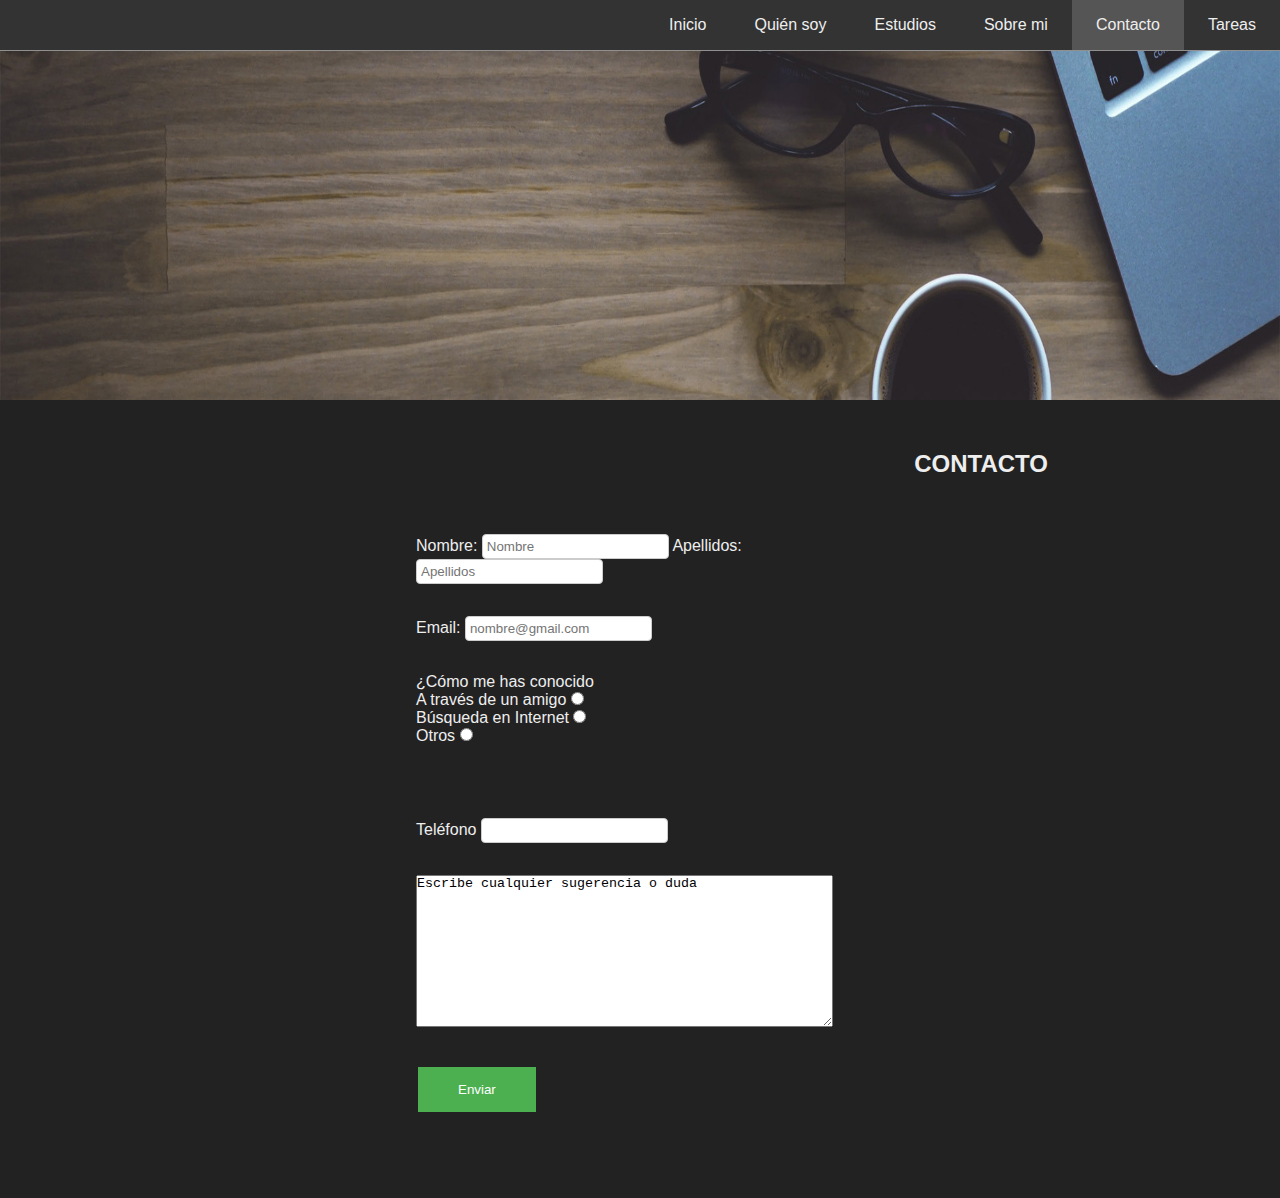
==== contacto.html @ 3a5ba8e9 "Practica funcionando en Chrome y IE11" ====
<!DOCTYPE html>
<html>
	<head>
		<meta charset="utf-8">
		<link rel="stylesheet" type="text/css" href="./styles/style.css">
		<link href="https://fonts.googleapis.com/css?family=Megrim|Poiret+One" rel="stylesheet">

		<title>Contacto del currículum online de Jordi Barrero</title>
	</head>

	<body>
		<header id="nav-header">

			<nav id="main-nav">
				<ul class="navbar-list">
					<li class="navbar-list-item">
						<a href="index.html">Inicio</a>
					</li>
					<li class="navbar-list-item">
						<a href="">Quién soy</a>
					</li>
					<li class="navbar-list-item">
						<a href="">Estudios</a>
					</li>
					<li class="navbar-list-item">
						<a href="">Sobre mi</a>
					</li>
					<li class="navbar-list-item active">
						<a href="contacto.html">Contacto</a>
					</li>
					<li class="navbar-list-item">
						<a href="tareas.html">Tareas</a>
					</li>
				</ul>
			</nav>

			<div id="contacto-image"></div> <!--Main image added in css -->
		</header>


		<main class="main-container">

			<section class="contacto section-container section-reverse dark">

			<h2>Contacto</h2>
				
					<form name="contacto-form" method="get" novalidate>
					<div class="form">
						<div class="form-item">
                            <label for="nombre">Nombre:</label>
                            <input type="text" id="nombre" name="nombre" placeholder="Nombre" required>

                            <label for="apellidos">Apellidos:</label>
                            <input type="text" id="apellidos" name="apellidos" placeholder="Apellidos" required>
                        </div>

                        <div class="form-item">
                            <label for="email">Email:</label>
                            <input type="email" id="email" name="email" placeholder="nombre@gmail.com"
                                    pattern="[A-Za-z0-9\.\+]+@[A-Za-z0-9]+\.[A-Za-z0-9\.]+" required>
                        </div>

                        <div class="form-item">
                            <div>¿Cómo me has conocido</div>
                                <div>
	                                <label for="conocido_1">A través de un amigo</label>
	                                <input type="radio" id="conocido_1" name="conocido" value="amigo">
	                            </div>

                                <div>
	                                <label for="conocido_2">Búsqueda en Internet</label>
	                                <input type="radio" id="conocido_2" name="conocido" value="internet">
                                </div>

                                <div>
	                                <label for="conocido_3">Otros</label>
	                                <input type="radio" id="conocido_3" name="conocido" value="otros">
                                </div>

                                <div class="hidden-input">      
                                	<input type="text" id="hiddenInput" name="otros-text" value="otros" maxlenght="25">
                                </div>
                                
                        </div>
                        <div class="form-item">   
                                <label for="telefono">Teléfono</label>
                                <input type="tel" id="telefono" name="telefono" pattern="[0-9]{9,12}">
                        </div>

                        <div class="form-item">
                            <textarea name="textarea" id="textarea" rows="10" cols="50">Escribe cualquier sugerencia o duda</textarea>
                            	
                        </div>


                        <div class="form-item">
                            <button type="submit" id="enviar">Enviar</button>
                        </div>


					</div>
					
					</form>						
			</section>
			
		</main>
	</body>
	<script type="text/javascript" src="./js/form.js"></script>
</html>
---- styles/style.css ----
* {
	margin: 0;
	padding: 0;
	box-sizing: border-box; /* El tamaño de las cajas se calcula desde el borde , no desde el interior */
}

body {
	font-family: 'Roboto', sans-serif;
	overflow-x: hidden;
}

main {
	width: 100%;
	max-width: 1200px;
	margin: 0 auto;
}
p {
	padding-bottom: 0.5em;
}

h2 {
	text-align: right;
	padding-right: 3em;
	padding-bottom: 1em;
	text-transform: uppercase;
}

h3 {
	color: #657A83;
	padding-bottom: 1em;
}

.section-container {
	padding: 50px 10em;
}

.section-reverse {
	margin-left: calc(-50vw + 50%);
	margin-right: calc(-50vw + 50%);
}

.padding-bottom-br {
	padding-bottom: 1em;
}

.dark {
	background-color: #222222;
	color: #eee;
}

.blue {
	background-color: #324851;
	color: #eee;
}



/*------------------------------------------HEADER-------*/

h1 {
	color: #fff;
	font-family: Megrim;
	font-size: 4em;
	position: absolute;
	top:60%;
	left: 25%;

	animation: mainTitleAnimation 1s forwards;
	animation-delay: 0.5s;
	visibility: hidden;
}

.title-cite {
	color: #fff;
	font-family: Poiret One;
	font-size: 2em;
	position: absolute;
	top:68%;
	left: 25%;

	animation: citeTitleAnimation 1.5s forwards;
	animation-delay: 1.5s;
	visibility: hidden;
}

#main-image {
	background-image: url(../images/imagenCabecera.jpg);
	background-repeat: no-repeat;
	background-size: 100% 100%; /*alto y ancho*/
	background-position: center center; /* centrada en el eje de la x y dels y*/
	height: 100vh; /*Para que ocupe todo el alto */
}

#contacto-image {
	background-image: url(../images/imagenCabeceraContacto.jpg);
	background-repeat: no-repeat;
	background-size: 100% 100%; /*alto y ancho*/
	background-position: center center; /* centrada en el eje de la x y dels y*/
	padding-top: 400px;
}

@keyframes mainTitleAnimation{
	0% {
		transform: scale(0.3, 0.3);
		visibility: visible;
	}
	30% {
		transform: scale(1.2, 1.2);
	}
	60% {
		transform: scale(0.9, 0.9);
	}
	100% {
		transform: scale(1, 1);
		visibility: visible;
	}
}

@keyframes citeTitleAnimation {
	0% {
		transform: translateY(200px);
		visibility: visible;
	}
	30% {
		transform: translateY(0px);
	}

	100% {
		transform: translateY(20px);
		visibility: visible;
	}
}




/*--------------------------------------------NAV-------*/
#main-nav {
	background-color: #333;
	border-bottom: 0.5px solid rgba(238, 238, 238, 0.5);
	width: 100%;
	position: fixed;
	top: 0;
	z-index: 1;
}

#main-nav > .navbar-list {
	list-style-type: none;
	float: right;
	font-size: 0;
}

#main-nav > .navbar-list > .navbar-list-item {
	display: inline-block;
	font-size: 16px;
}

#main-nav > .navbar-list > .navbar-list-item a{
	color: #eee;
	display: inline-block;
	padding:1em 1.5em;
	text-decoration: none;

	transition: background-color 0.5s linear;
}

#main-nav > .navbar-list > .navbar-list-item a:hover{
	background-color: #555;
}

#main-nav > .navbar-list > .navbar-list-item.active a {

	background-color: #555;
}




/*----------------------------------------QUIEN SOY-------*/
.quien-soy {
	display: flex;
	flex-flow: row wrap;
	justify-content: space-between;
	align-items: center;
	
}

.quien-soy > .quienSoy-img {
	flex: 1; /* Espacio que ocupa este elemto */
}

.quien-soy > .quienSoy-description {
	flex: 1; /* Espacio que ocupa este elemto */
}

.quien-soy > .quienSoy-img img {
	border-radius: 50%;
	border: 3px solid #324851;
	max-height: 200px;
	max-width: 100%;
	transition: transform 1s, border 1s cubic-bezier(0.81, 0.24, 0, 1.54);
	-webkit-transition: transform 1s, border 1s cubic-bezier(0.81, 0.24, 0, 1.54);
}

.quien-soy > .quienSoy-img img:hover {
	border: 3px solid #00806d ;
	transform: scale(1.2, 1.2);
	-webkit-transform: scale(1.2, 1.2);
}



/*----------------------------------------ESTUDIOS-------*/
.estudios-flex {
	display: flex;
	justify-content: space-around;
	align-items: center;
}

.estudios-flex > div {
	text-align: center;
}

.estudios-flex > div > i {
	font-size: 3em;
	padding-top: 0.5em;
	padding-bottom: 1em;
}

.estudios-item1, .estudios-item2, .estudios-item3{
	align-self: stretch;
	max-width: 300px;
}



/*----------------------------------------SOBRE MI-------*/
.sobre-mi {
	overflow: auto;
}

.floated-left {
	float: left;
	padding: 1em 1em;
}

blockquote {
	clear: both;
	color: #657A83;
	text-align: center;
	padding: 2em;
	font-style: italic;
}

.sample-video {
	text-align: center;
	padding-top: 2em;
}




/*----------------------------------------CONTACTO-------*/
.form {
	overflow: auto;
	padding: 1em 15em;
}

.form-item {
	padding: 1em;
}

.hidden-input{
	padding-top: 1em;
	visibility: hidden;
}

input {
    padding: 4px;
    border: 1px solid #ccc;
    border-radius: 4px;
}

button {
    background-color: #4CAF50;
    border: none;
    color: white;
    padding: 15px 40px;
    text-decoration: none;
    margin: 4px 2px;
    cursor: pointer;
    border-radius: 0px;
}

button[disabled] {
    opacity: 0.5;
}



/*----------------------------------------TAREAS-------*/
.tareaFlexbox {
	display: flex;
	justify-content: space-around;
}

.deleteTask {
	float:none !important;
}
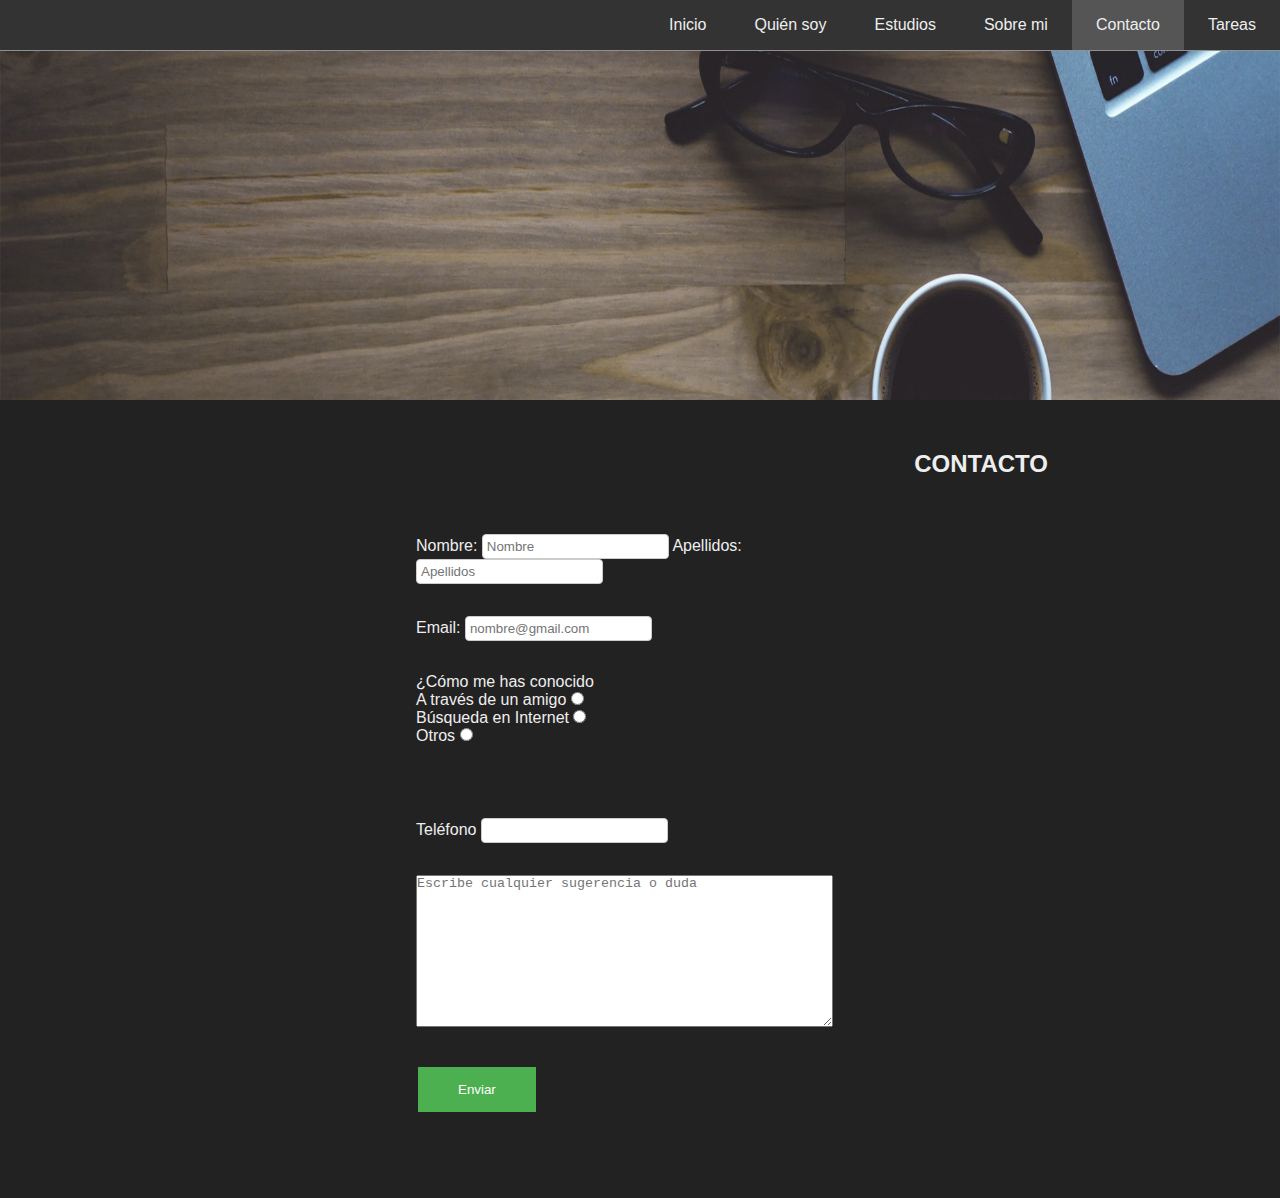
==== commit 33081d11: "Solucionado el problema del cmmmputo de las 150 palabras del formulario" ====
--- a/contacto.html
+++ b/contacto.html
@@ -88,7 +88,7 @@
                         </div>
 
                         <div class="form-item">
-                            <textarea name="textarea" id="textarea" rows="10" cols="50">Escribe cualquier sugerencia o duda</textarea>
+                            <textarea name="textarea" id="textarea" rows="10" cols="50" placeholder="Escribe cualquier sugerencia o duda" required></textarea>
                             	
                         </div>
 
